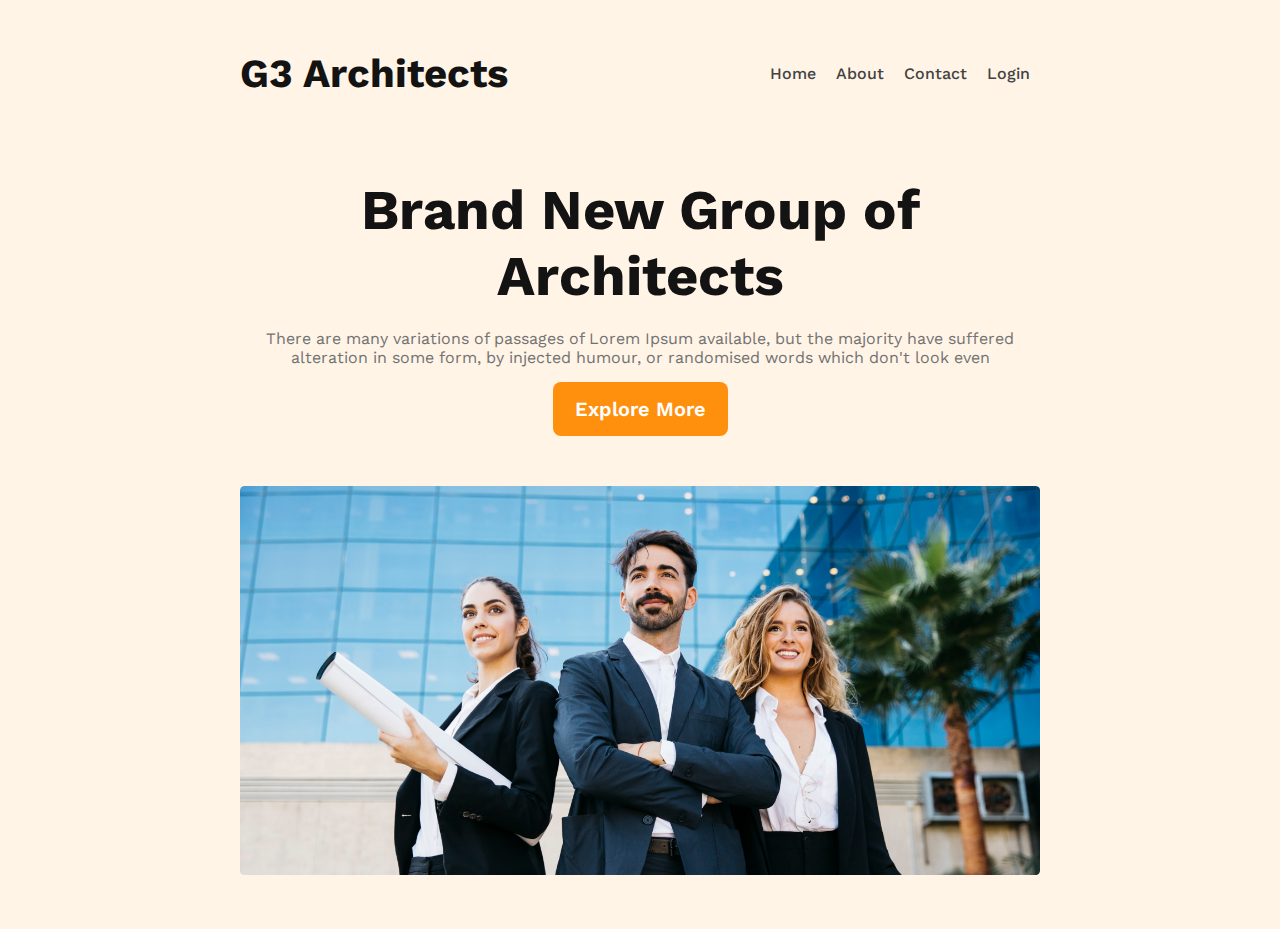
==== index.html @ bd73ef71 "finish header section" ====
<!DOCTYPE html>
<html lang="en">
<head>
    <meta charset="UTF-8">
    <meta name="viewport" content="width=device-width, initial-scale=1.0">
    <title>G3-Architect</title>
    <link rel="stylesheet" href="styles/style.css">
</head>
<body>
    <header>
        <nav class="nav">
            <h3>G3 Architects</h3>
            <ul>
                <li><a href="">Home</a></li>
                <li><a href="">About</a></li>
                <li><a href="">Contact</a></li>
                <li><a href="">Login</a></li>
            </ul>
        </nav>
        <div class="banner">
            <div class="banner-content">
                <h3 class="banner-tittle">Brand New 
                    Group of Architects 
                </h3>
                <p class="banner-description">There are many variations of passages of Lorem Ipsum available, but the majority have suffered alteration in some form, by injected humour, or randomised words which don't look even</p>
                <button class="primary-btn">Explore More</button>
            </div>
            <img src="images/banner.png" alt="">
        </div>
    </header>
    <main>

    </main>
    <footer>

    </footer>
</body>
</html>
---- styles/style.css ----
/* work sans font from google font */
@import url('https://fonts.googleapis.com/css2?family=Work+Sans:wght@400;500;600;700;800&display=swap');

/* shared style */
* {
    margin: 0;
    padding: 0;
    box-sizing: border-box;
}

* {
    font-family: 'Work Sans', sans-serif;
}

.primary-btn {
    border-radius: 8px;
    background: #FF900E;
    border: none;
    font-size: 1.25rem;
    font-weight: 600;
    padding: 15px 22px;
    color: #FFF;
    cursor: pointer;
}


/* header styles */

header {
    background: rgba(255, 144, 14, 0.10);
    padding: 50px 240px;
}


.nav>h3 {
    color: #131313;
    text-align: center;
    font-size: 2.5rem;
    font-weight: 700;
}

ul {
    display: flex;

}

ul>li {
    list-style: none;
    /* border: 2px solid green; */
    padding: 10px;
    text-align: center;
    font-size: 1rem;
    font-weight: 500;

}

li>a {
    text-decoration: none;
    color: #424242;
}

.nav {
    display: flex;
    justify-content: space-between;
    align-items: center;
}

/* banner section start */
.banner{
    margin-top: 80px;
}
.banner-content {
    max-width: 800px;
    text-align: center;
    margin: 0 auto;
}

.banner-tittle {
    color: #131313;
    font-size: 3.5rem;
    font-weight: 700;
    margin-bottom: 20px;

}

.banner-description {
    color: #727272;
    margin-bottom: 15px;
}
.banner img{
    margin-top: 50px;
    width: 100%;
}

/* responsive media query */
/* mobile devices */
@media screen and (max-width: 576px)  {
    header{
        padding: 20px;
    }
    .nav{
        flex-direction: column;
    }
}
/* medium devices */
@media screen and (min-width: 577px) and (max-width: 992px) {
    .nav{
        flex-direction: column;
    }
    header{
        padding: 50px;
    }
}
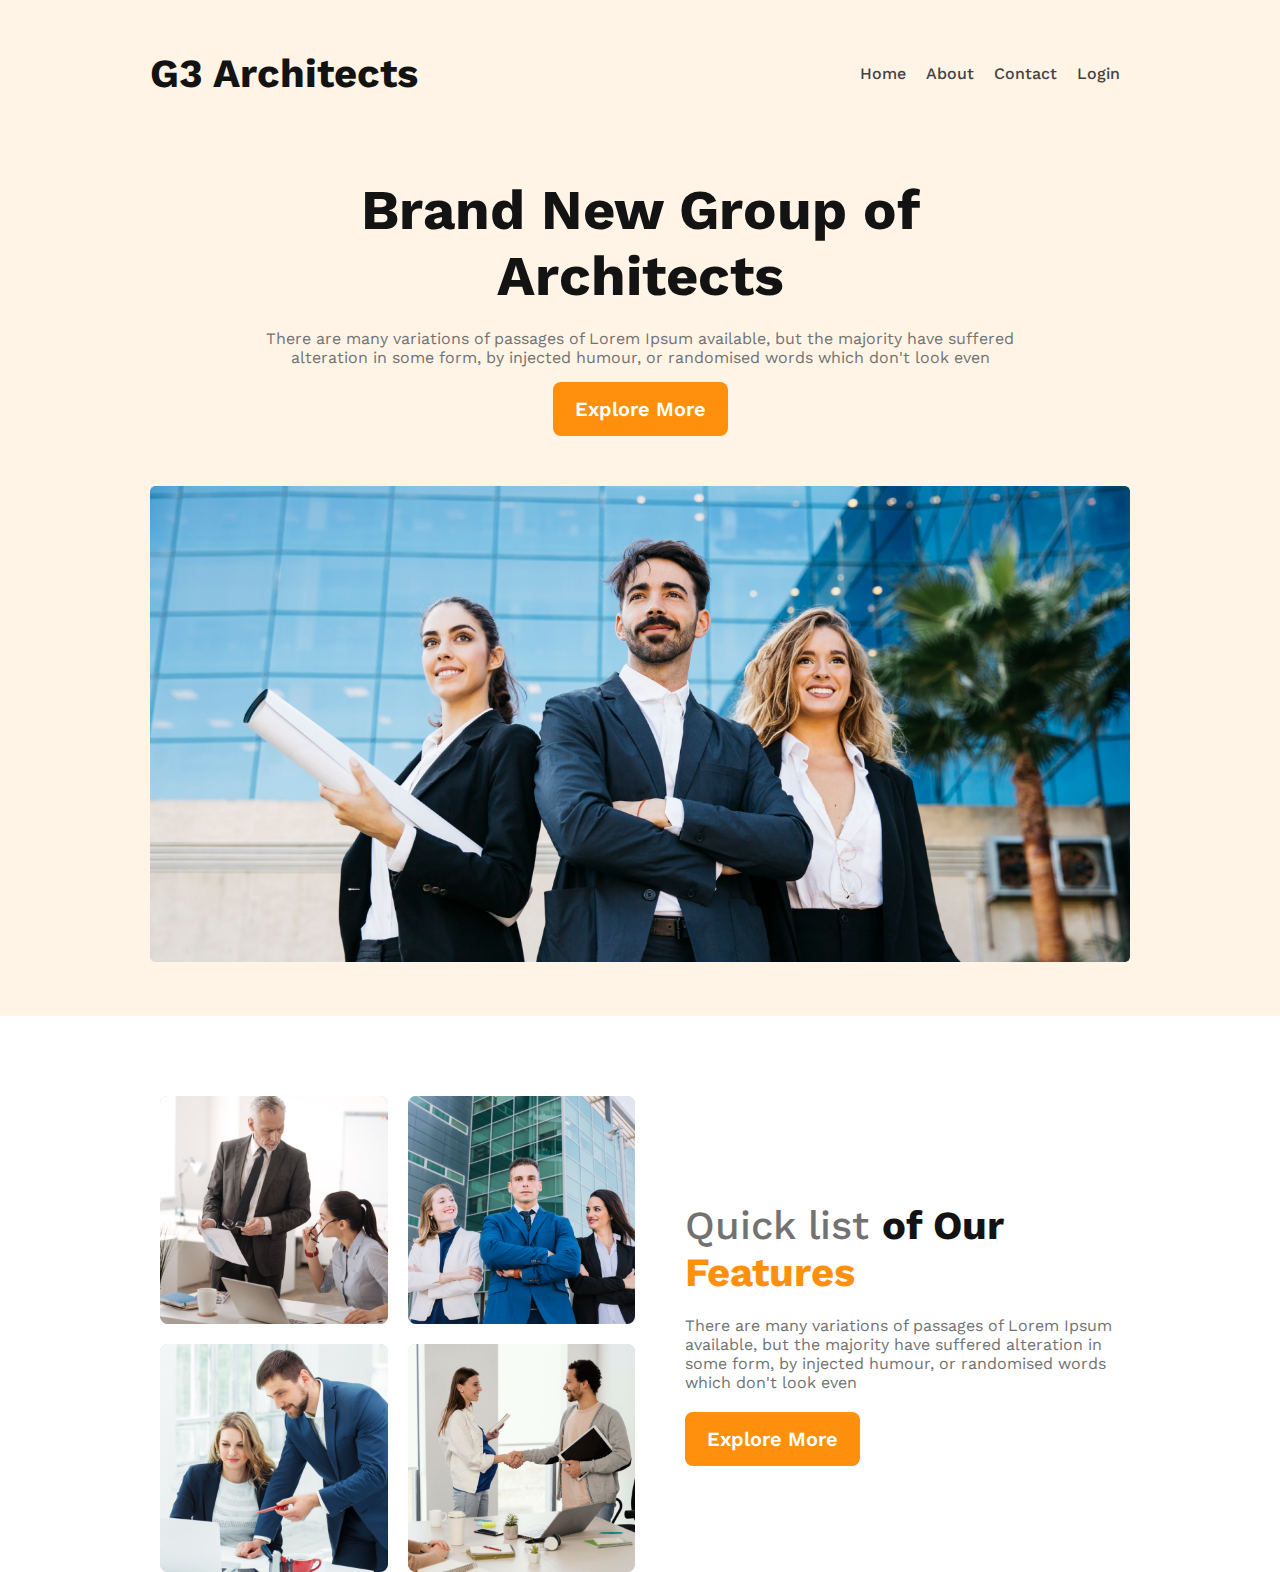
==== commit 326f51eb: "second part finished" ====
--- a/index.html
+++ b/index.html
@@ -28,8 +28,20 @@
             <img src="images/banner.png" alt="">
         </div>
     </header>
-    <main>
-
+    <main class="maine">
+        <section class="features">
+            <div class="images-features">
+                <img src="images/team1.png" alt="">
+                <img src="images/team2.png" alt="">
+                <img src="images/team3.png" alt="">
+                <img src="images/team4.png" alt="">
+            </div>
+            <div class="text-features">
+                <h3 class="features-tittle">Quick list <span class="span1">of Our</span> <span class="span2">Features</span></h3>
+                <p class="features-description">There are many variations of passages of Lorem Ipsum available, but the majority have suffered alteration in some form, by injected humour, or randomised words which don't look even</p>
+                <button class="primary-btn">Explore More</button>
+            </div>
+        </section>
     </main>
     <footer>
 
--- a/styles/style.css
+++ b/styles/style.css
@@ -28,7 +28,8 @@
 
 header {
     background: rgba(255, 144, 14, 0.10);
-    padding: 50px 240px;
+    padding: 50px 150px;
+
 }
 
 
@@ -66,9 +67,10 @@
 }
 
 /* banner section start */
-.banner{
+.banner {
     margin-top: 80px;
 }
+
 .banner-content {
     max-width: 800px;
     text-align: center;
@@ -87,27 +89,119 @@
     color: #727272;
     margin-bottom: 15px;
 }
-.banner img{
+
+.banner img {
     margin-top: 50px;
     width: 100%;
 }
 
+
+
+
+/* main section start */
+.maine {
+    width: 75%;
+    max-width: 1440px;
+    margin: 0 auto;
+}
+
+
+/* features start */
+.features {
+    margin-top: 80px;
+    display: flex;
+    justify-content: space-between;
+    align-items: center;
+    background-color: #FFF;
+    ;
+}
+
+.images-features {
+    width: 49.5%;
+    /* border: 2px solid red; */
+    display: grid;
+    grid-template-columns: repeat(2, 1fr);
+    gap: 20px;
+}
+
+.images-features img {
+    width: 100%;
+    border-radius: 8px;
+    background: url(<path-to-image>), lightgray 50% / cover no-repeat;
+    object-fit: cover;
+}
+
+.text-features {
+    width: 49.5%;
+    padding-left: 40px;
+    /* border: 2px solid red; */
+}
+
+.features-tittle {
+    color: #727272;
+    font-size: 2.5rem;
+    font-weight: 500;
+    margin-bottom: 20px;
+
+}
+.span1 {
+    color: #131313;
+    font-size: 2.5rem;
+    font-weight: 700;
+
+}
+.span2 {
+    color: #FF900E;
+    font-family: Work Sans;
+    font-size: 2.5rem;
+    font-weight: 700;
+
+}
+.features-description {
+    color:  #727272;
+    font-size: 1rem;
+    padding-bottom: 20px;
+}
+
 /* responsive media query */
 /* mobile devices */
-@media screen and (max-width: 576px)  {
-    header{
+@media screen and (max-width: 576px) {
+    header {
         padding: 20px;
     }
-    .nav{
+    .features{
         flex-direction: column;
     }
-}
-/* medium devices */
+    .nav {
+        flex-direction: column;
+    }
+    .images-features{
+        grid-template-columns: 1fr;
+        width: 100%;
+    }
+    .text-features{
+        width: 100%;
+        padding: 0;
+    }
+}
+
+/* header medium devices */
 @media screen and (min-width: 577px) and (max-width: 992px) {
-    .nav{
+    .nav {
         flex-direction: column;
     }
-    header{
+
+    header {
         padding: 50px;
     }
-}+    .features{
+        flex-direction: column-reverse;
+    }
+    .images-features , .text-features{
+        width: 100%;
+    }
+    .text-features{
+        margin-bottom: 10px;
+    }
+}
+
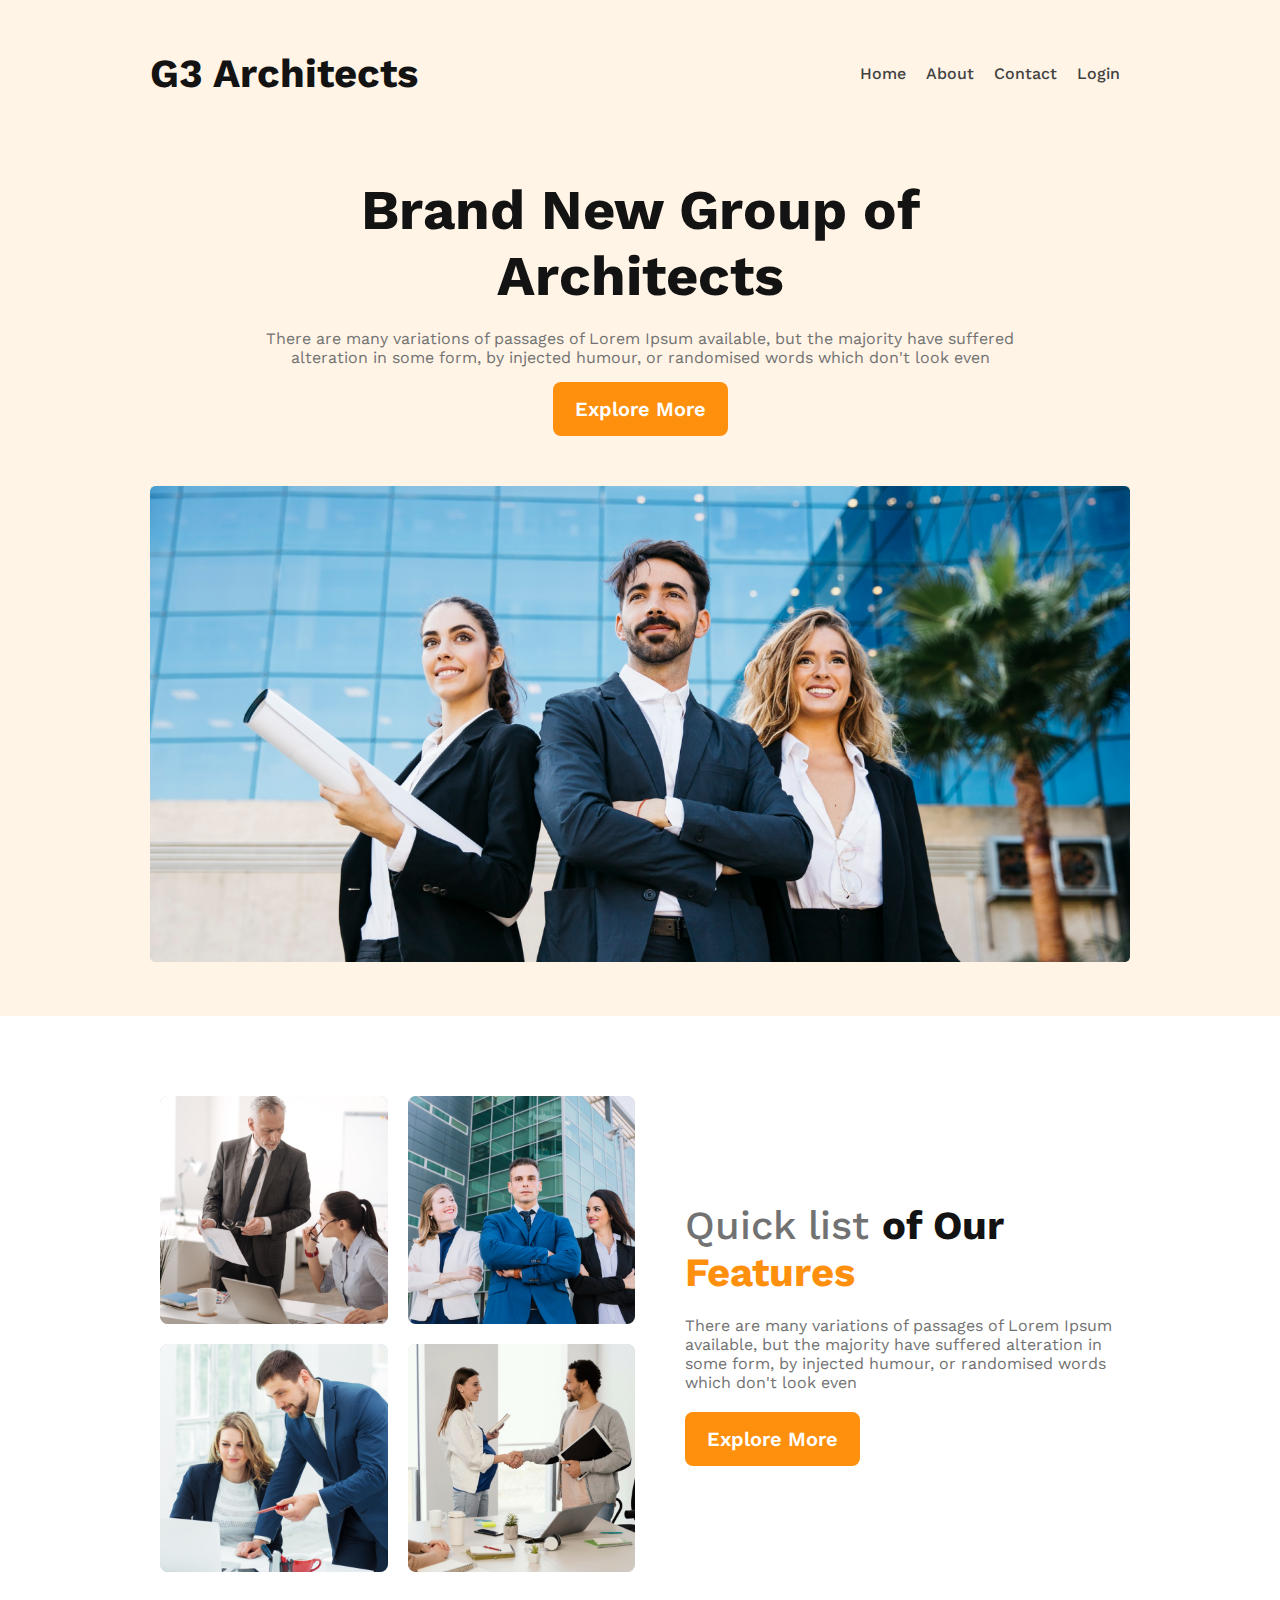
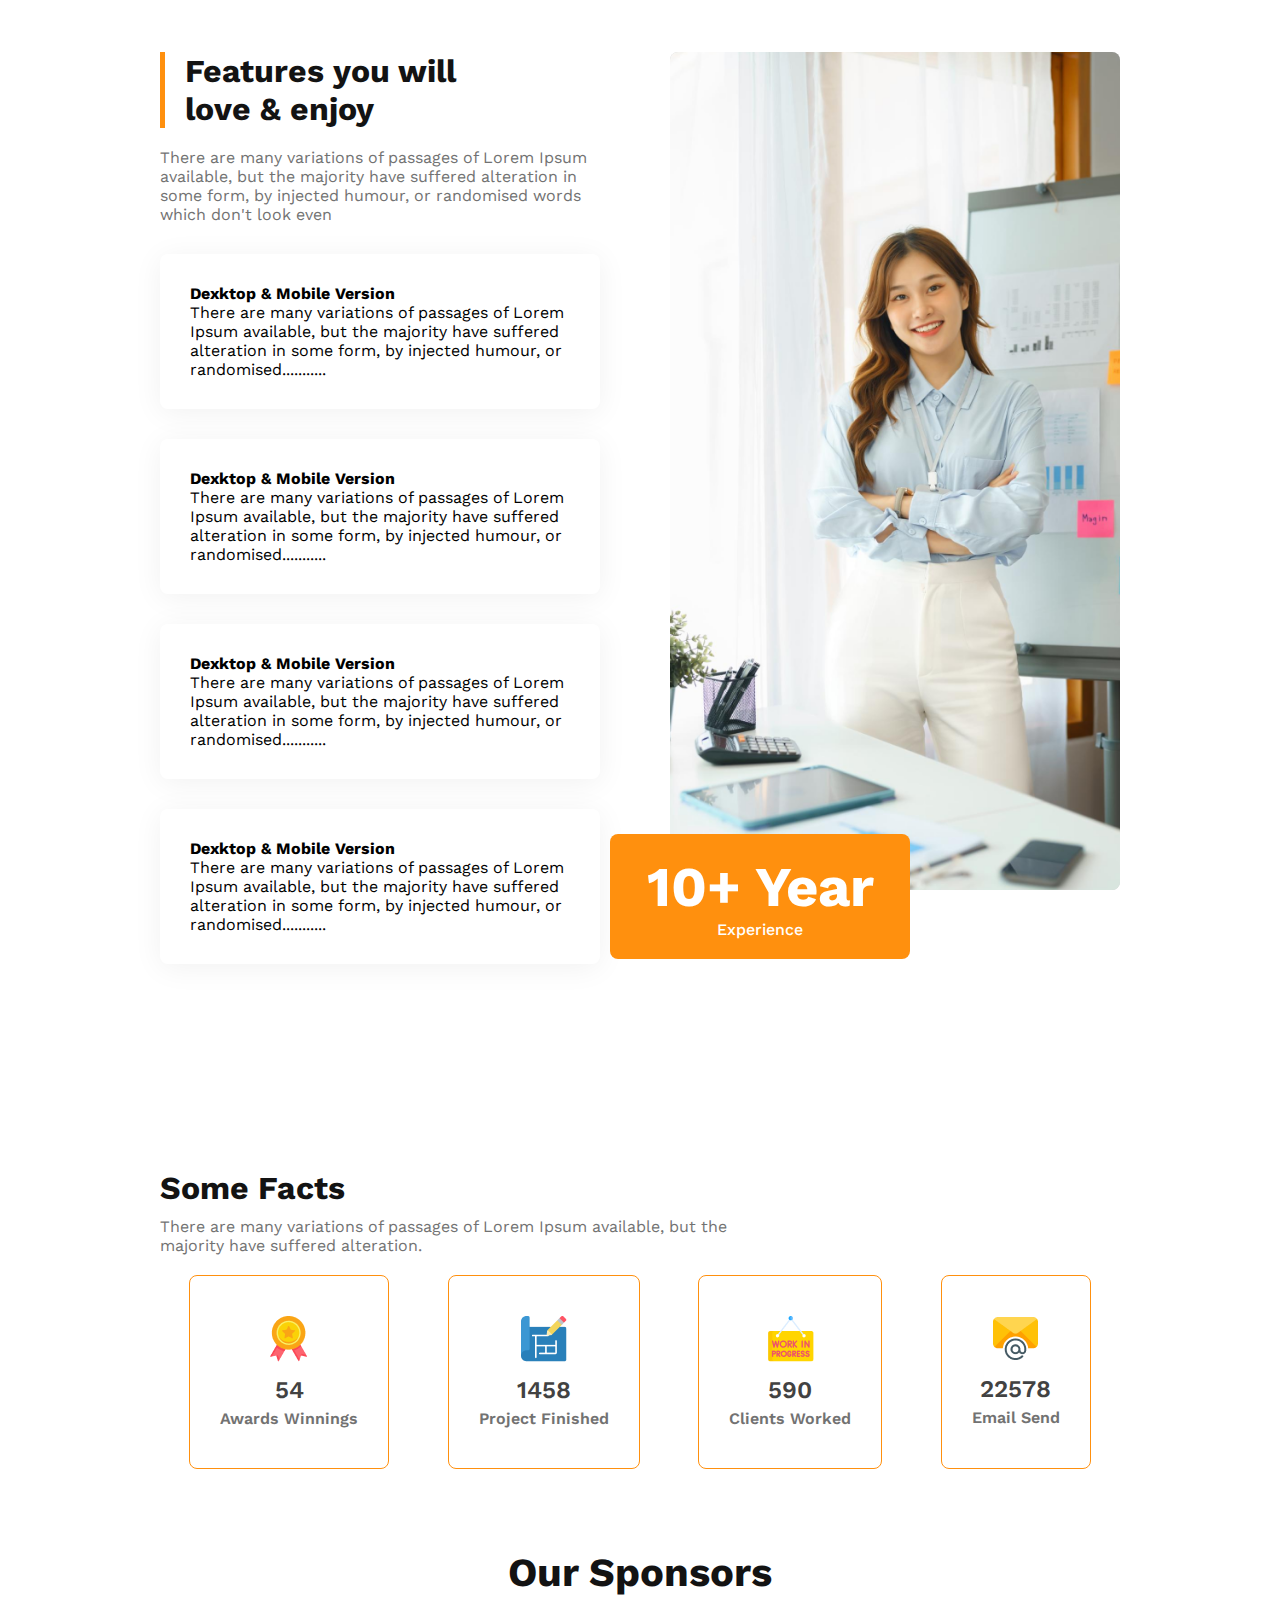
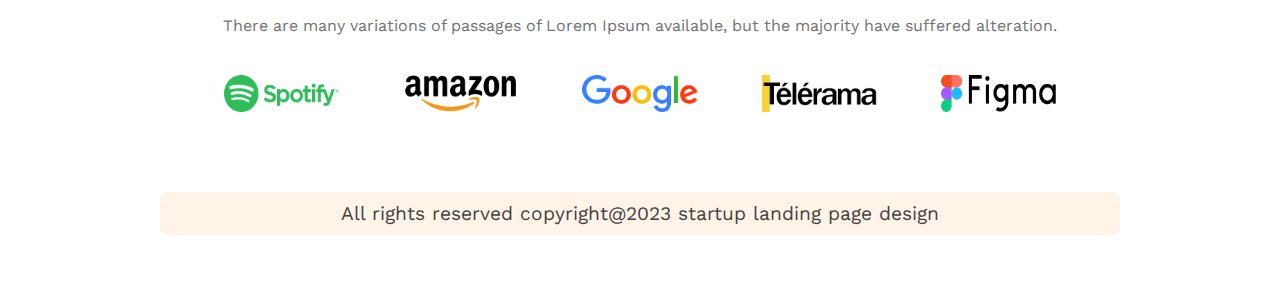
==== commit b6b7753d: "five commit" ====
--- a/index.html
+++ b/index.html
@@ -1,11 +1,13 @@
 <!DOCTYPE html>
 <html lang="en">
+
 <head>
     <meta charset="UTF-8">
     <meta name="viewport" content="width=device-width, initial-scale=1.0">
     <title>G3-Architect</title>
     <link rel="stylesheet" href="styles/style.css">
 </head>
+
 <body>
     <header>
         <nav class="nav">
@@ -19,10 +21,12 @@
         </nav>
         <div class="banner">
             <div class="banner-content">
-                <h3 class="banner-tittle">Brand New 
-                    Group of Architects 
+                <h3 class="banner-tittle">Brand New
+                    Group of Architects
                 </h3>
-                <p class="banner-description">There are many variations of passages of Lorem Ipsum available, but the majority have suffered alteration in some form, by injected humour, or randomised words which don't look even</p>
+                <p class="banner-description">There are many variations of passages of Lorem Ipsum available, but the
+                    majority have suffered alteration in some form, by injected humour, or randomised words which don't
+                    look even</p>
                 <button class="primary-btn">Explore More</button>
             </div>
             <img src="images/banner.png" alt="">
@@ -37,14 +41,92 @@
                 <img src="images/team4.png" alt="">
             </div>
             <div class="text-features">
-                <h3 class="features-tittle">Quick list <span class="span1">of Our</span> <span class="span2">Features</span></h3>
-                <p class="features-description">There are many variations of passages of Lorem Ipsum available, but the majority have suffered alteration in some form, by injected humour, or randomised words which don't look even</p>
+                <h3 class="features-tittle">Quick list <span class="span1">of Our</span> <span
+                        class="span2">Features</span></h3>
+                <p class="features-description">There are many variations of passages of Lorem Ipsum available, but the
+                    majority have suffered alteration in some form, by injected humour, or randomised words which don't
+                    look even</p>
                 <button class="primary-btn">Explore More</button>
             </div>
         </section>
+        <!-- second features -->
+        <section class="second-features">
+            <div class="text-second-features">
+                <h3 class="section-tittle1">Features you will <br>love & enjoy</h3>
+                <p class="section-description1">There are many variations of passages of Lorem Ipsum available, but the majority have suffered alteration in some form, by injected humour, or randomised words which don't look even</p>
+                <div class="card">
+                    <h4>Dexktop & Mobile Version</h4>
+                    <p>There are many variations of passages of Lorem Ipsum available, but the majority have suffered alteration in some form, by injected humour, or randomised...........</p>
+                </div>
+                <div class="card">
+                    <h4>Dexktop & Mobile Version</h4>
+                    <p>There are many variations of passages of Lorem Ipsum available, but the majority have suffered alteration in some form, by injected humour, or randomised...........</p>
+                </div>
+                <div class="card">
+                    <h4>Dexktop & Mobile Version</h4>
+                    <p>There are many variations of passages of Lorem Ipsum available, but the majority have suffered alteration in some form, by injected humour, or randomised...........</p>
+                </div>
+                <div class="card">
+                    <h4>Dexktop & Mobile Version</h4>
+                    <p>There are many variations of passages of Lorem Ipsum available, but the majority have suffered alteration in some form, by injected humour, or randomised...........</p>
+                </div>
+            </div>
+            <div class="images-second-features">
+                <img src="images/architect.png" alt="">
+            </div>
+        </section>
+        <section>
+            <div class="year-second-features">
+                <h2>10+ Year</h2>
+                <p>Experience</p>
+            </div>
+        </section>
+        <!-- facts section -->
+        <section class="facts">
+            <h3>Some Facts</h3>
+            <p>There are many variations of passages of Lorem Ipsum available, but the majority have suffered
+                alteration.</p>
+            <div class="facts-card-container">
+                <div class="card">
+                    <img src="images/icons/ribon.png" alt="">
+                    <h3 class="card-stats">54</h3>
+                    <p class="card-status">Awards Winnings</p>
+                </div>
+                <div class="card">
+                    <img src="images/icons/projects.png" alt="">
+                    <h3 class="card-stats">1458</h3>
+                    <p class="card-status">Project Finished</p>
+                </div>
+                <div class="card">
+                    <img src="images/icons/customers.png" alt="">
+                    <h3 class="card-stats">590</h3>
+                    <p class="card-status">Clients Worked</p>
+                </div>
+                <div class="card">
+                    <img src="images/icons/email.png" alt="">
+                    <h3 class="card-stats">22578</h3>
+                    <p class="card-status">Email Send</p>
+                </div>
+            </div>
+        </section>
+        <!-- sponsor section -->
+        <section class="sponsor">
+            <div class="sponsor-first">
+                <h3 class="sponsor-tittle">Our Sponsors</h3>
+                <p class="sponsor-description">There are many variations of passages of Lorem Ipsum available, but the majority have suffered alteration.</p>
+            </div>
+            <div class="sponsor-text">
+                <img src="images/sponsors/spotify.png" alt="">
+                <img src="images/sponsors/amazon.png" alt="">
+                <img src="images/sponsors/google.png" alt="">
+                <img src="images/sponsors/telerama.png" alt="">
+                <img src="images/sponsors/figma.png" alt="">
+            </div>
+        </section>
     </main>
-    <footer>
-
+    <footer class="footer maine">
+        <p class="footer-descrive">All rights reserved copyright@2023 startup landing page design</p>
     </footer>
 </body>
+
 </html>--- a/styles/style.css
+++ b/styles/style.css
@@ -103,6 +103,7 @@
     width: 75%;
     max-width: 1440px;
     margin: 0 auto;
+    background-color: #FFF;
 }
 
 
@@ -144,12 +145,14 @@
     margin-bottom: 20px;
 
 }
+
 .span1 {
     color: #131313;
     font-size: 2.5rem;
     font-weight: 700;
 
 }
+
 .span2 {
     color: #FF900E;
     font-family: Work Sans;
@@ -157,10 +160,196 @@
     font-weight: 700;
 
 }
+
 .features-description {
-    color:  #727272;
+    color: #727272;
     font-size: 1rem;
     padding-bottom: 20px;
+}
+
+/* second-features stars */
+
+.second-features {
+    margin-top: 80px;
+    display: flex;
+    justify-content: space-between;
+
+
+}
+
+.section-tittle1 {
+    color: var(--Dark-01, #131313);
+    font-size: 2rem;
+    font-weight: 700;
+    border-left: 5px solid #FF900E;
+    padding-left: 20px;
+
+}
+
+.section-description1 {
+    color: var(--Dark-03, #727272);
+    font-size: 1rem;
+    font-weight: 400;
+    margin-top: 20px;
+
+
+}
+
+.text-second-features {
+    width: 49%;
+    margin-right: 20px;
+    padding-right: 30px;
+}
+
+.text-second-features .card {
+    border-radius: 8px;
+    background: #FFF;
+    box-shadow: 0px 4px 30px 0px rgba(0, 0, 0, 0.06);
+    margin-top: 30px;
+    padding: 30px;
+    margin-bottom: 20px;
+}
+
+.images-second-features {
+    width: 49%;
+    padding-left: 20px;
+}
+
+.images-second-features>img {
+    width: 100%;
+    height: 90%;
+    object-fit: cover;
+    border-radius: 8px;
+    background: url(<path-to-image>), lightgray 50% / cover no-repeat;
+}
+
+.year-second-features {
+    border-radius: 8px;
+    background: #FF900E;
+    padding: 20px 30px;
+    width: 300px;
+    position: relative;
+    bottom: 150px;
+    left: 450px;
+
+}
+
+.year-second-features h2 {
+    color: #FFF;
+    text-align: center;
+    font-size: 3.5rem;
+    font-weight: 700;
+
+}
+
+.year-second-features p {
+    color: #FFF;
+    text-align: center;
+    font-size: 1rem;
+    font-weight: 500;
+}
+
+/* facts section start */
+.facts {
+    margin-top: 60px;
+}
+
+.facts>h3 {
+    color: #131313;
+    font-size: 2rem;
+    font-weight: 700;
+    padding-bottom: 10px;
+}
+
+.facts>p {
+    color: #727272;
+    font-weight: 400;
+    width: 60%;
+}
+
+.facts-card-container {
+    display: flex;
+    justify-content: space-around;
+    margin-top: 20px;
+
+}
+
+.facts-card-container .card {
+    border-radius: 8px;
+    border: 1px solid #FF900E;
+    text-align: center;
+    padding: 40px 30px;
+
+}
+
+.card-stats {
+    color: #424242;
+    font-size: 1.5rem;
+    font-weight: 600;
+    margin-top: 10px;
+    margin-bottom: 5px;
+
+}
+
+.card-status {
+    color: var(--Dark-03, #727272);
+    font-family: Work Sans;
+    font-size: 1rem;
+    font-weight: 600;
+
+}
+
+/* sponsor section */
+
+.sponsor {
+    margin-top: 80px;
+}
+
+.sponsor-first {
+    text-align: center;
+    margin-bottom: 50px;
+}
+
+.sponsor-tittle {
+    color: #131313;
+    font-size: 2.5rem;
+    font-weight: 700;
+}
+
+.sponsor-description {
+    color: #727272;
+    font-size: 1rem;
+    font-weight: 400;
+    margin-top: 20px;
+}
+
+.sponsor-text {
+    margin-top: -10px;
+    display: flex;
+    justify-content: space-evenly;
+
+}
+
+.sponsor-text>img {
+    width: 12%;
+}
+
+/* footer */
+
+.footer {
+    margin-top: 80px;
+    margin-bottom: 50px;
+    border-radius: 8px;
+    background: #FFF4E7;
+    padding: 10px 20px;
+}
+
+.footer-descrive {
+    color: #424242;
+    text-align: center;
+    font-size: 1.2rem;
+    font-weight: 400;
+
 }
 
 /* responsive media query */
@@ -169,20 +358,66 @@
     header {
         padding: 20px;
     }
-    .features{
-        flex-direction: column;
-    }
+
+    .features {
+        flex-direction: column;
+    }
+
     .nav {
         flex-direction: column;
     }
-    .images-features{
+
+    .images-features {
         grid-template-columns: 1fr;
         width: 100%;
     }
-    .text-features{
+
+    .text-features {
         width: 100%;
         padding: 0;
     }
+
+    .facts-card-container {
+        flex-direction: column;
+    }
+
+    .facts>p {
+        width: 100%;
+    }
+
+    .card {
+        margin-bottom: 5px;
+    }
+
+    .sponsor-text {
+        flex-direction: column;
+    }
+
+    .sponsor-text>img {
+        width: 50%;
+        margin: 10px auto;
+    }
+
+    .second-features {
+        flex-direction: column;
+    }
+
+    .text-second-features {
+        width: 100%;
+    }
+
+    .images-second-features {
+        width: 100%;
+    }
+
+    .year-second-features {
+        position: static;
+        bottom: 100px;
+        left: 0px;
+        max-width: 300px;
+        padding: 0;
+    }
+
 }
 
 /* header medium devices */
@@ -194,14 +429,30 @@
     header {
         padding: 50px;
     }
-    .features{
+
+    .features {
         flex-direction: column-reverse;
     }
-    .images-features , .text-features{
-        width: 100%;
-    }
-    .text-features{
+
+    .images-features,
+    .text-features {
+        width: 100%;
+    }
+
+    .text-features {
         margin-bottom: 10px;
     }
-}
-
+
+    .facts-card-container {
+        flex-direction: column;
+    }
+    .year-second-features {
+        border-radius: 8px;
+        background: #FF900E;
+        padding: 20px 30px;
+        width: 300px;
+        position: relative;
+        bottom: 170px;
+        left: 310px;
+    }
+}